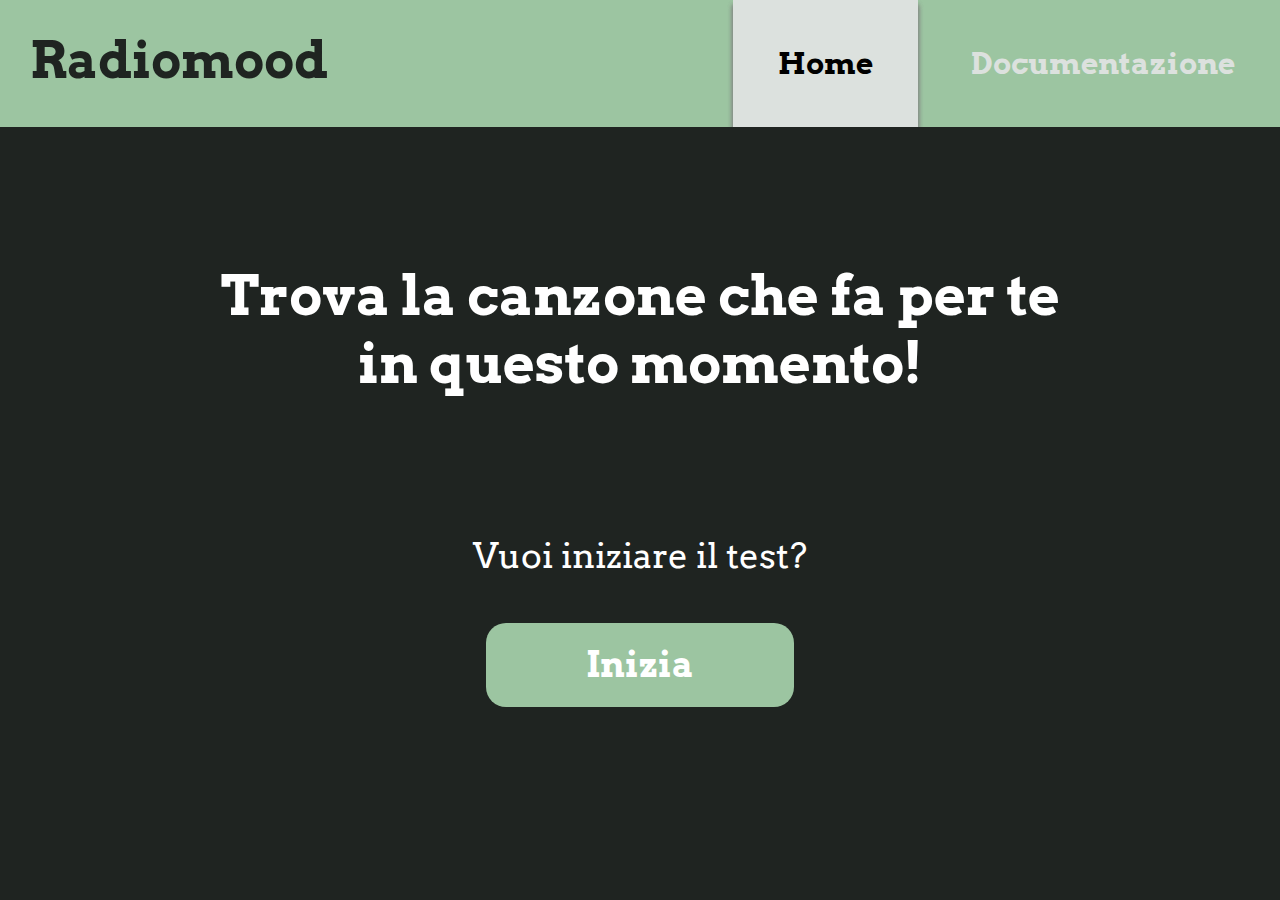
==== index.html @ c5cedc72 "Add files via upload" ====
<!DOCTYPE html>
<html>
  <head>
    <!-- GOOGLE ANALYTICS -->
    <script async src="https://www.googletagmanager.com/gtag/js?id=G-6S7WZ0WV5T"></script>
    <script>
      window.dataLayer = window.dataLayer || [];
      function gtag(){dataLayer.push(arguments);}
      gtag('js', new Date());
      gtag('config', 'G-6S7WZ0WV5T');
    </script>
    <!-- TITOLO E ICONA -->
    <meta charset="UTF-8">
    <title>Radiomood</title>
    <link rel="icon" href="https://raw.githubusercontent.com/NicoleLinari/NicoleLinari.github.io/main/Immagini/Icona.png">
    <!-- CARICA CSS E JAVASCRIPT -->
    <link rel="stylesheet" type="text/css" href="style.css">
    <script src="script.js"></script>
    <!-- CARICA IL FONT -->
    <link rel="preconnect" href="https://fonts.googleapis.com">
    <link rel="preconnect" href="https://fonts.gstatic.com" crossorigin>
    <link href="https://fonts.googleapis.com/css2?family=Arvo:wght@400;700&display=swap" rel="stylesheet">
  </head>
  <body>
    <div class="header">
      <div class="logo">Radiomood</div>
      <div class="header-right">
        <button class="active" onclick=home()>Home</button>
        <button class="bottoneheader" onclick=documentazione()>Documentazione</button>
      </div>
    </div>
    <br></br>
    <h1>Trova la canzone che fa per te in questo momento!</h1>
    <br>
    <p>Vuoi iniziare il test?</p>
    <button class="bottoneinizio" onclick=test()>Inizia</button>
  </body>
</html>
---- style.css ----
.header {
  color: #1F2421;
  overflow: hidden;
  background-color: #9CC5A1;
  width: 100%;
}

.logo {
  float: left;
  height: 10%;
  padding: 30px;
  font-size: 50px;
  font-weight: bold;
  cursor: default;
}

.header-right {
  float: right;
}

body {
  background-color: #1F2421;
  font-family: 'Arvo', serif;
  color: #FFFFFF;
  text-align: center;
  font-size: 35px;
  margin: 0px;
  padding: 0px;
}

h1{
  padding: 10px 200px;
  font-family: 'Arvo', serif;
  font-size: 55px;
}

p {
  padding: 10px 200px;
  font-family: 'Arvo', serif;
  font-size: 35px;
}

button {
  font-family: 'Arvo', serif;
  font-size: 30px;
  font-weight: bold;
  border: none;
  transition-duration: 0.4s;
}

button.active{
  padding: 45px;
  background-color:#DCE1DE;
  box-shadow: 0 5px 5px 0 #808080, 0 5px 5px 0 #808080;
}

button:hover {
  color: #1F2421;
  background-color:#FFFFFF;
  box-shadow: 0 5px 5px 0 #808080, 0 5px 5px 0 #808080;
}

.bottoneheader{
  color: #DCE1DE;
  background-color: #9CC5A1;
  padding: 45px;
}

.bottoneheader:hover{
  cursor: pointer;
}

.bottoneinizio{
  padding: 20px 100px;
  border-radius: 20px;
  font-size: 35px;
  color: #FFFFFF;
  background-color: #9CC5A1;
}

.bottoneinizio:hover{
  color: #3ab454;
  cursor: pointer;
}

.bottonerispsx{
  padding: 20px 20px;
  width: 300px;
  height: 300px;
  margin-right: 10px;
  border-radius: 20px;
  font-size: 35px;
  vertical-align: middle;
  color: #000000;
  background-color: #DCE1DE;
}

.bottonerispsx:hover{
  color: #7EBDC3;
  cursor: pointer;
}

.bottonerispdx{
  padding: 20px 20px;
  width: 300px;
  height: 300px;
  margin-left: 10px;
  border-radius: 20px;
  font-size: 35px;
  vertical-align: middle;
  color: #000000;
  background-color: #DCE1DE;
}

.bottonerispdx:hover{
  color: #7A6263;
  cursor: pointer;
}

.puntovuoto{
  margin: 10px 10px;
  height: 35px;
  width: 35px;
  background-color: #DCE1DE;
  border-style: solid;
  border-color: #FFFFFF;
  border-radius: 50%;
  display: inline-block;
}

.puntovuoto:hover {
  box-shadow: none;
}

.puntopieno{
  margin: 10px 10px;
  height: 35px;
  width: 35px;
  border: none;
  background-color: #9CC5A1;
  border-style: solid;
  border-color: #FFFFFF;
  border-radius: 50%;
  display: inline-block;
}

.puntopieno:hover {
  cursor: pointer;
  background-color: #DCE1DE;
  border-color: #FFFFFF;
}
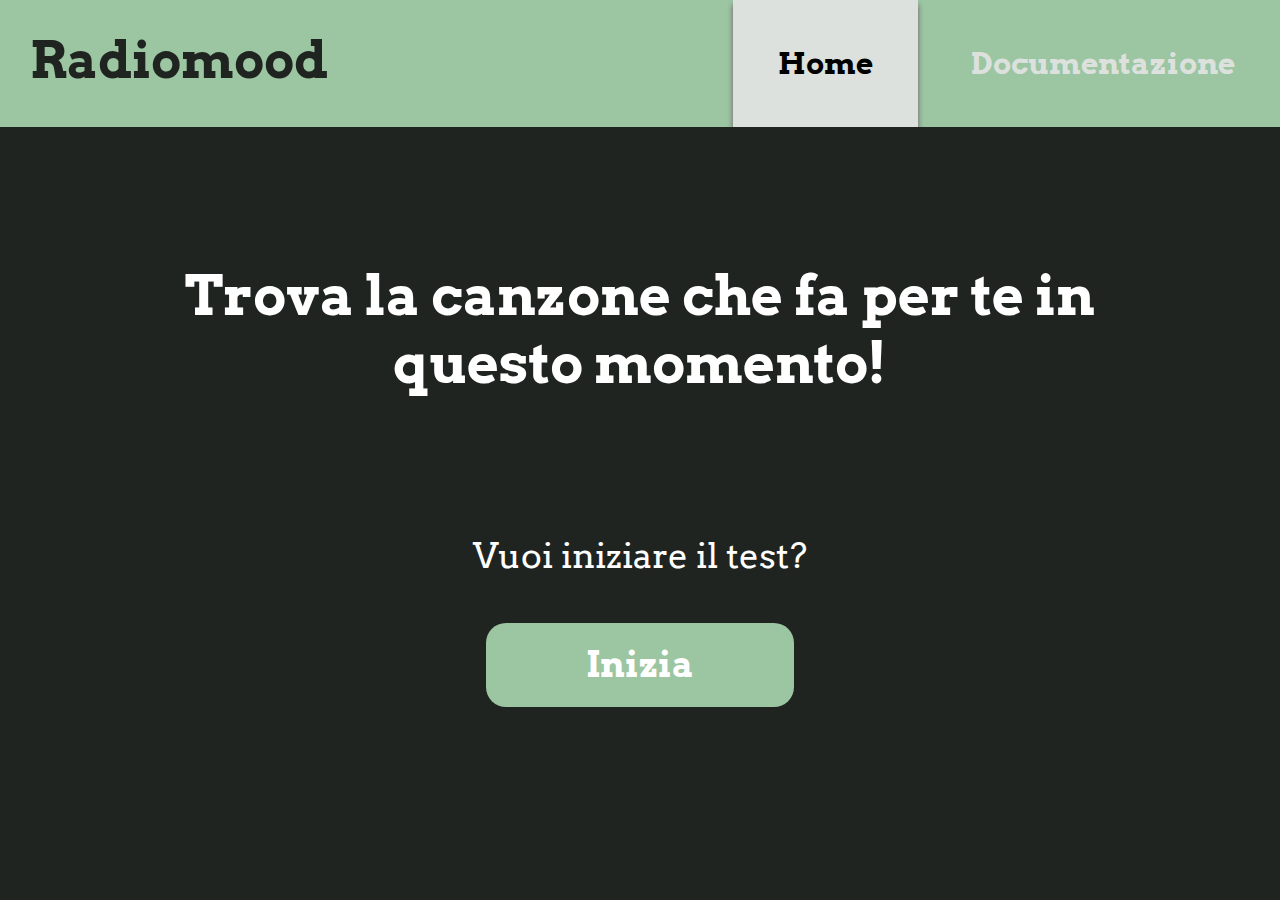
==== commit fc6fe9f9: "Update index.html" ====
--- a/index.html
+++ b/index.html
@@ -12,7 +12,7 @@
     <!-- TITOLO E ICONA -->
     <meta charset="UTF-8">
     <title>Radiomood</title>
-    <link rel="icon" href="https://raw.githubusercontent.com/NicoleLinari/NicoleLinari.github.io/main/Immagini/Icona.png">
+    <link rel="icon" href="Immagini/Icona.png">
     <!-- CARICA CSS E JAVASCRIPT -->
     <link rel="stylesheet" type="text/css" href="style.css">
     <script src="script.js"></script>
@@ -35,4 +35,4 @@
     <p>Vuoi iniziare il test?</p>
     <button class="bottoneinizio" onclick=test()>Inizia</button>
   </body>
-</html>+</html>
--- a/style.css
+++ b/style.css
@@ -29,27 +29,28 @@
 }
 
 h1{
-  padding: 10px 200px;
+  padding: 10px 10%;
   font-family: 'Arvo', serif;
   font-size: 55px;
 }
 
 p {
-  padding: 10px 200px;
+  padding: 10px 10%;
   font-family: 'Arvo', serif;
   font-size: 35px;
 }
 
 button {
+  padding: 45px;
   font-family: 'Arvo', serif;
   font-size: 30px;
   font-weight: bold;
+  align-items: center;
   border: none;
   transition-duration: 0.4s;
 }
 
 button.active{
-  padding: 45px;
   background-color:#DCE1DE;
   box-shadow: 0 5px 5px 0 #808080, 0 5px 5px 0 #808080;
 }
@@ -119,33 +120,33 @@
 
 .puntovuoto{
   margin: 10px 10px;
-  height: 35px;
-  width: 35px;
+  padding: 0 0;
+  height: 50px;
+  width: 50px;
   background-color: #DCE1DE;
   border-style: solid;
   border-color: #FFFFFF;
   border-radius: 50%;
-  display: inline-block;
 }
 
-.puntovuoto:hover {
+.puntovuoto:hover{
   box-shadow: none;
 }
 
 .puntopieno{
   margin: 10px 10px;
-  height: 35px;
-  width: 35px;
+  padding: 0 0;
+  height: 50px;
+  width: 50px;
   border: none;
   background-color: #9CC5A1;
   border-style: solid;
   border-color: #FFFFFF;
   border-radius: 50%;
-  display: inline-block;
 }
 
-.puntopieno:hover {
+.puntopieno:hover{
   cursor: pointer;
   background-color: #DCE1DE;
   border-color: #FFFFFF;
-}+}
